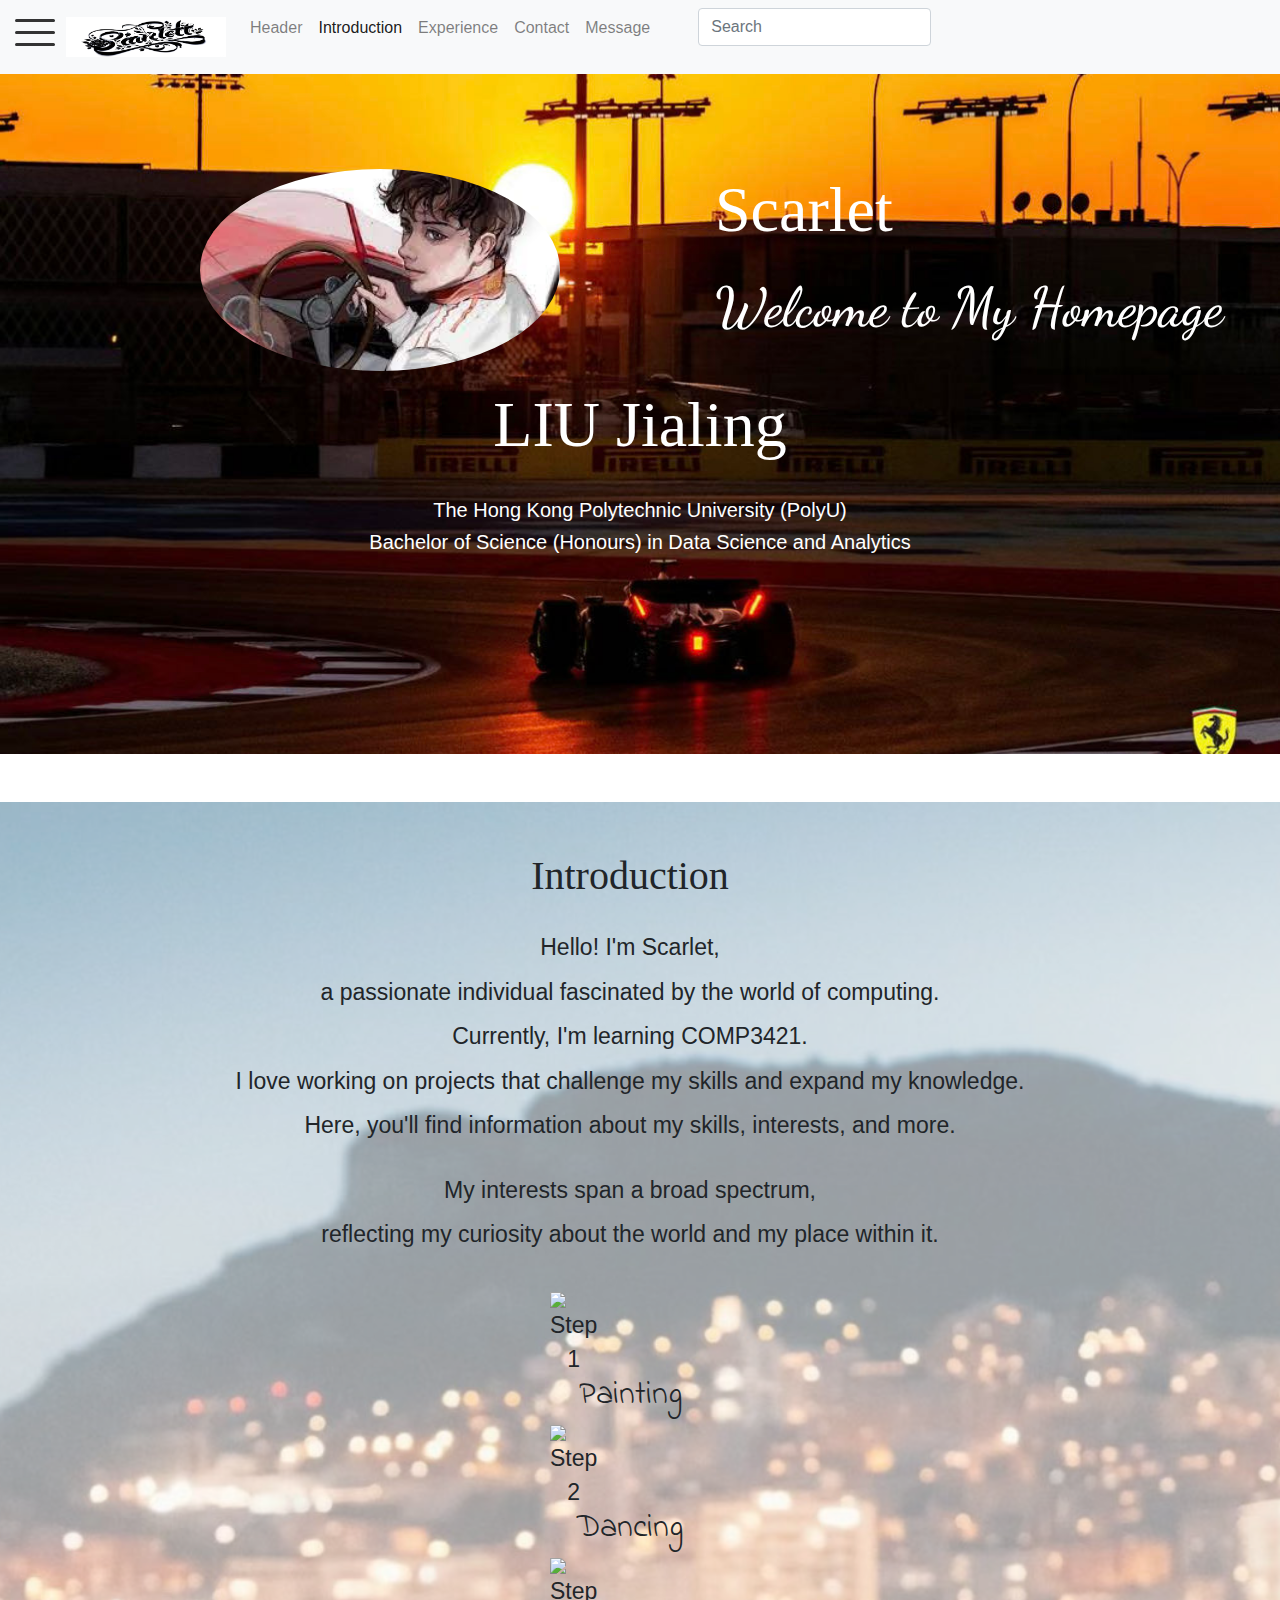
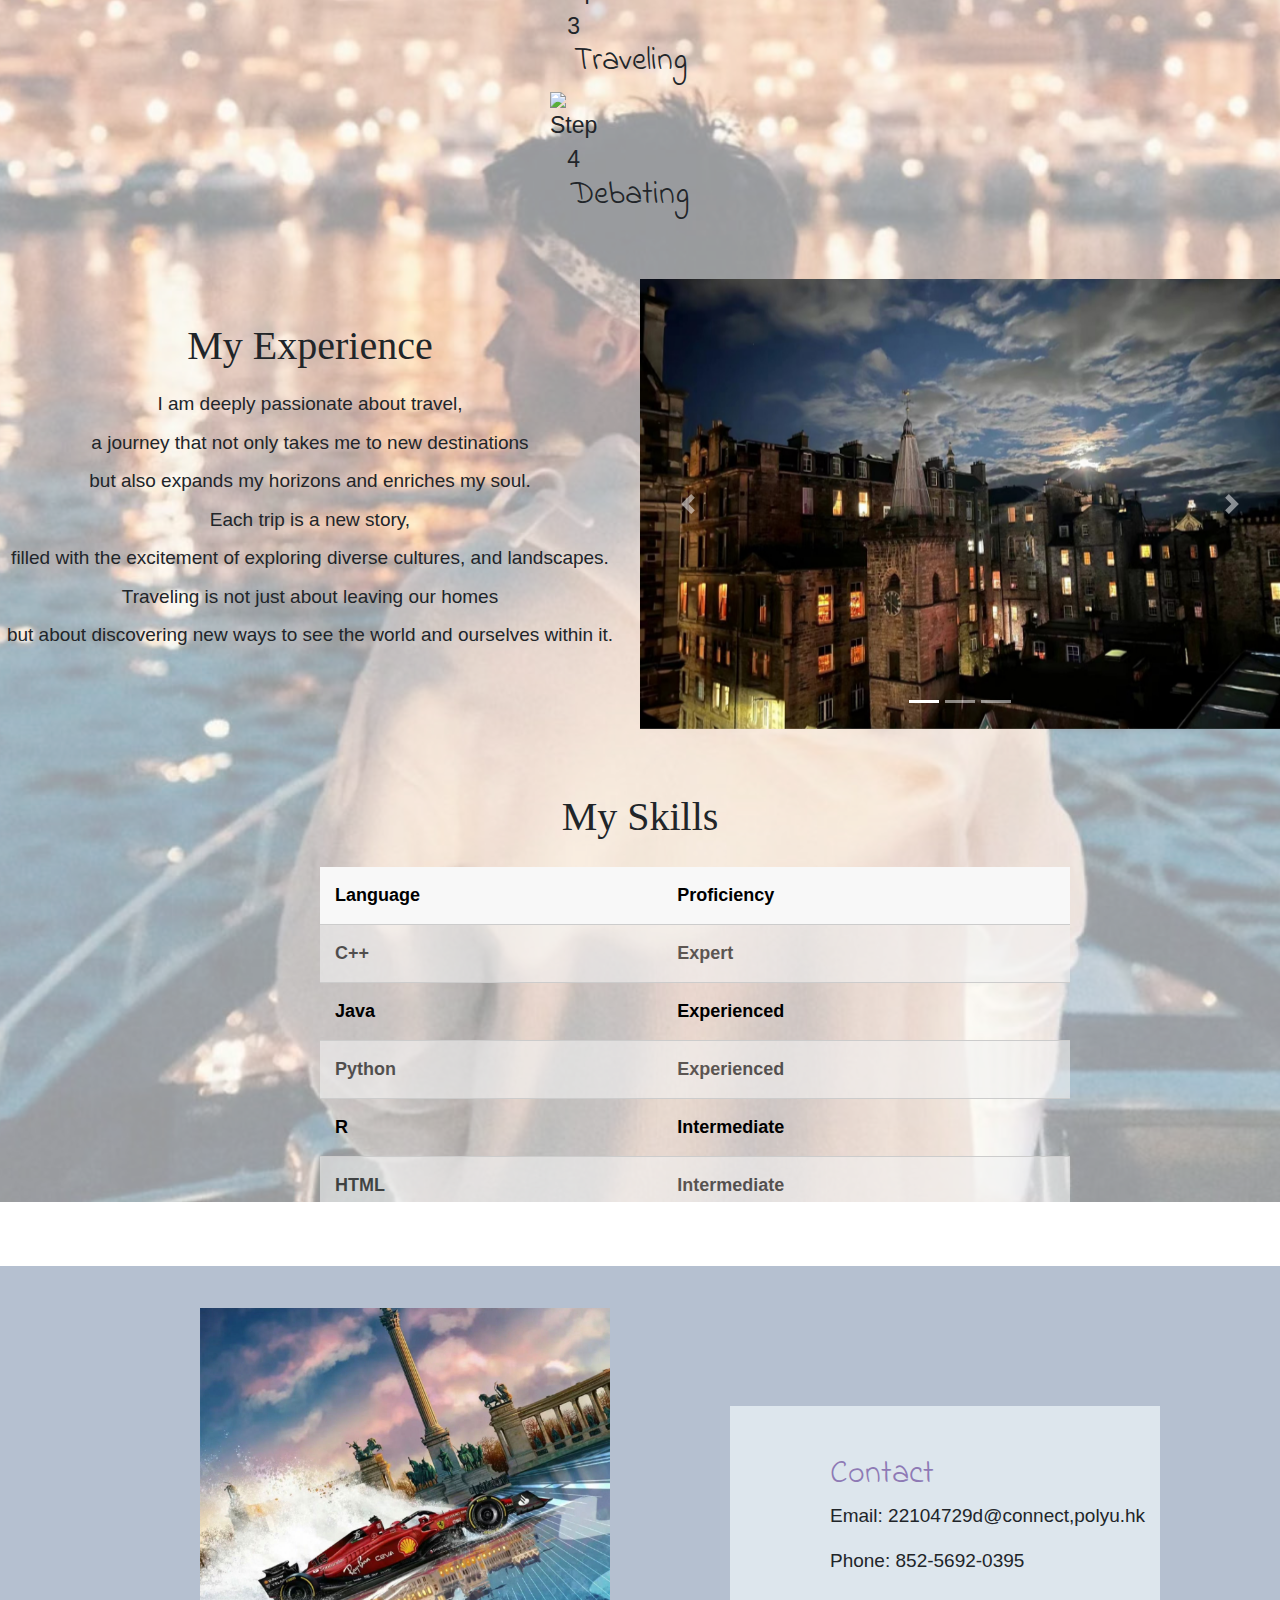
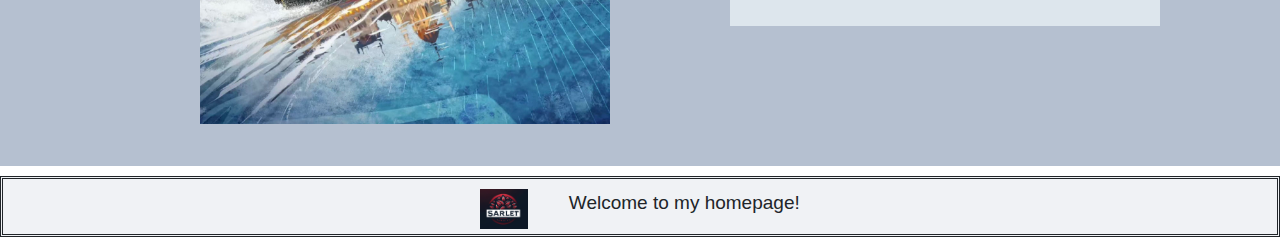
==== index.html @ 81f4aad0 "first commit" ====
<!DOCTYPE html>
<html>
	<head>
		<title>Scarlet Homepage</title>
		<meta charset="utf-8"> 
		<meta name="viewport" content="width=device-width, initial-scale=1.0">
		<meta name="keywords" content="important points">
		<meta name="description" content="how to describe">
		<meta name="author" content="who">
 
    		<link href="style.css" rel="stylesheet">
    		<link rel="stylesheet" href="https://stackpath.bootstrapcdn.com/bootstrap/4.5.2/css/bootstrap.min.css">
		<link href="https://fonts.googleapis.com/css2?family=Dancing+Script:wght@700&display=swap" rel="stylesheet">
		<link href="https://fonts.googleapis.com/css2?family=Indie+Flower&display=swap" rel="stylesheet">



	</head>
	<body>
	    <nav class="navbar navbar-expand-lg navbar-light bg-light">
    

    		<div class="custom-navbar-toggler" onclick="toggleNavbar()">
        	   <span></span>
            	   <span></span>
        	   <span></span>
    		</div>

    		<a href="index.html" class="navbar-brand logo hidden-xs">
        		<img src="logo1.png" alt="Logo" style="height: 40px; margin-left: 50px;">
    		</a>

   
    		<button class="navbar-toggler" type="button" data-toggle="collapse" data-target="#navbarNavDropdown" aria-controls="navbarNavDropdown" aria-expanded="false" aria-label="Toggle navigation">
        	    <span class="navbar-toggler-icon"></span>
    		</button>

 
    		<div class="collapse navbar-collapse" id="navbarNavDropdown">
        	    <ul class="navbar-nav mr-auto">
            		<li class="nav-item">
                	    <a class="nav-link" href="#headd">Header</a>
            		</li>
            		<li class="nav-item">
                	    <a class="nav-link active" href="#index1">Introduction</a>
            		</li>
            		<li class="nav-item">
                	    <a class="nav-link" href="#experience">Experience</a>
            		</li>
            		<li class="nav-item">
                	    <a class="nav-link" href="#index3">Contact</a>
            		</li>
            		<li class="nav-item contact-link">
                	    <a class="nav-link" href="index4.html">Message</a>
            		</li>
            		<li class="nav-item">
                	    <form class="form-inline my-2 my-lg-0">
                    		<input class="form-control mr-sm-2" type="search" placeholder="Search" aria-label="Search">
                	    </form>
            		</li>
        	    </ul>
    		</div>
	    </nav>

	    <div class="custom-navbar-collapse" id="customNavbarNavDropdown">
		<ul class="navbar-nav">

                    <li class="nav-item">
                        <a class="navbar-drawer-item s-font-body selected" href="#headd">Header</a>
                    </li>
                    <li class="nav-item">
                        <a class="navbar-drawer-item s-font-body selected" href="#index1">Introduction</a>
                    </li>
                    <li class="nav-item">
                        <a class="navbar-drawer-item s-font-body selected" href="#experience">Experience</a>
                    </li>
                    <li class="nav-item">
                        <a class="navbar-drawer-item s-font-body selected" href="#index3">Contact</a>
                    </li>
                    <li class="nav-item contact-link">
                        <a class="navbar-drawer-item s-font-body selected" href="index4.html">Message</a>
                    </li>
                    <li class="nav-item">
                        <form class="form-inline my-2 my-lg-0">
                            <input class="form-control mr-sm-2" type="search" placeholder="Search" aria-label="Search">
                        </form>
                    </li>
		    <li>
			<img src="logo4c.png" alt="Logo" style="height: 110px; width: 220px; margin:10px;">
		    </li>
        	</ul>
    	    </div>
        
	    <div class="blog-masthead" id="headd">

    		<div style="display: flex; align-items: center;">
        	    <img src="lec.jpeg" alt="Charles Leclerc" class="img rounded-circle mb-3" style="position: center bottom;">

        	    <div style="color: white; margin-left: 155px; font-family: 'Dancing Script', cursive;">
	    		<p class="name"> Scarlet</p>
            		<h1 style="font-size: 55px;">Welcome to My Homepage</h1>
        	    </div>
    		</div>

    		<div class="introname text-center" style="color: white;">
		    <h1 style="margin-bottom: 35px; font-family: 'Tangerine', cursive; font-size: 64px;">LIU Jialing</h1>
        	    <h5>The Hong Kong Polytechnic University (PolyU)</h5>
        	    <h5 style="margin-bottom: 10px;">Bachelor of Science (Honours) in Data Science and Analytics </h5>
    		</div>
	    </div>

	    <div class="containerintro text-center mt-5" id="index1">

		<ul class="skills-list" style="font-size: 19px; margin-top: 50px;">
	    	    <div style="margin-bottom: 10px; font-family: inherit; font-size: 23px;">
			<li style="margin-bottom: 30px;"><h1 style="font-family: 'Tangerine', cursive;">Introduction</h1></li>
			<li>Hello! I'm Scarlet,</li>
			<li>a passionate individual fascinated by the world of computing.</li>
			<li>Currently, I'm learning COMP3421.</li>
			<li>I love working on projects that challenge my skills and expand my knowledge.</li>
			<li>Here, you'll find information about my skills, interests, and more.</li>

			<li style="margin-top: 30px;">My interests span a broad spectrum,</li>
			<li>reflecting my curiosity about the world and my place within it.</li>
			<li style="margin-bottom: 30px;"><Here's a glimpse into the passions that drive me:</li>
	    	    <div>

		    <li>
			<span class="indicator"><img src="https://www.nurx.com/wp-content/themes/nurx-theme-lazyload/static/images/svg/new-circle-1.svg" alt="Step 1" class="icon"></span>
			<h2>Painting</h2>
		    </li>
        	    <li>
			<span class="indicator"><img src="https://www.nurx.com/wp-content/themes/nurx-theme-lazyload/static/images/svg/new-circle-2.svg" alt="Step 2" class="icon"></span>
			<h2>Dancing</h2>
		    </li>
		    <li>
			<span class="indicator"><img src="https://www.nurx.com/wp-content/themes/nurx-theme-lazyload/static/images/svg/new-circle-3.svg" alt="Step 3" class="icon"></span>
			<h2>Traveling</h2>
		    </li>
        	    <li>
			<span class="indicator"><img src="https://www.nurx.com/wp-content/themes/nurx-theme-lazyload/static/images/svg/new-circle-4.svg" alt="Step 4" class="icon"></span>
			<h2>Debating</h2>
		    </li>

		</ul>

        
		<div class="page-layout" >

		    <ul class="skills-list" style="font-size: 19px; font-family: font-family: 'Tangerine', cursive;">

			<li style="margin-top: 10px; margin-bottom: 20px;"><h1 style="font-family: 'Tangerine', cursive;">My Experience</h1></li>
			<li>I am deeply passionate about travel,</li>
			<li>a journey that not only takes me to new destinations</li>
			<li>but also expands my horizons and enriches my soul.</li>
			<li>Each trip is a new story, </li>
			<li>filled with the excitement of exploring diverse cultures, and landscapes.</li>
			<li>Traveling is not just about leaving our homes </li>
			<li style="margin-bottom: 30px;">but about discovering new ways to see the world and ourselves within it.</li>
	
		    </ul>
        
		    <section id="experience">
            		<div id="myCarousel" class="carousel slide wow fadeInDown" data-ride="carousel">
       
        		    <ol class="carousel-indicators">
            			<li data-target="#myCarousel" data-slide-to="0" class="active"></li>
            			<li data-target="#myCarousel" data-slide-to="1"></li>
            			<li data-target="#myCarousel" data-slide-to="2"></li>
        		    </ol>

       
        		    <div class="carousel-inner">
            		    	<div class="carousel-item active">
                		    <img src="pic1.jpg" alt="first" class="d-block w-100" usemap="#workmap1">
				    <map name="workmap1">
  					<area shape="rect" coords="34,44,777,400" alt="one" href="https://en.wikipedia.org/wiki/Edinburgh">
				    </map>
            		        </div>

            		        <div class="carousel-item">
                		    <img src="pic2.jpg" alt="second" class="d-block w-100" usemap="#workmap2">
				    <map name="workmap2">
  					<area shape="rect" coords="34,44,777,400" alt="two" href="https://en.wikipedia.org/wiki/Times_Square">
				    </map>
            		        </div>

            		        <div class="carousel-item">
               			    <img src="pic9.png" alt="third" class="d-block w-100" usemap="#workmap3">
				    <map name="workmap3">
  					<area shape="rect" coords="34,44,777,400" alt="three" href="chttps://en.wikipedia.org/wiki/Formula_One">
				    </map>
            		        </div>
        	    	    </div>

        		    <a class="carousel-control-prev" href="#myCarousel" role="button" data-slide="prev">
            			<span class="carousel-control-prev-icon" aria-hidden="true"></span>
            			<span class="sr-only">Previous</span>
        		    </a>
        		    <a class="carousel-control-next" href="#myCarousel" role="button" data-slide="next">
            			<span class="carousel-control-next-icon" aria-hidden="true"></span>
            			<span class="sr-only">Next</span>
        		    </a>
   	    		</div>
		    </section>
		</div>

		<div class="table-content">
	    	    <h1 style="font-family: 'Tangerine', cursive;">My Skills</h1>
	    	    <table>
                	<tbody>
			    <tr>
                            	<th>Language</th>
                            	<th>Proficiency</th>
                            
                            </tr>
                            <tr>
                            	<td>C++</td>
                            	<td>Expert</td>
                            
                            </tr>
                            <tr>
                            	<td>Java</td>
                            	<td>Experienced</td>
                            
                            </tr>
			    <tr>
                                <td>Python</td>
                                <td>Experienced</td>
                            
                            </tr>
			    <tr>
                            	<td>R</td>
                            	<td>Intermediate</td>
                            
                            </tr>
			    <tr>
                            	<td>HTML</td>
                            	<td>Intermediate</td>
                            
                            </tr>
                	</tbody>
            	    </table>
        	</div>
      
    	    </div>

	</div>


	<div class="contact-flex">
    	    <img src="pic7.png" alt="picture 5" class="flex-img">
    	    <div class="solid" id="index3">
        	<h2 style="color:#8E7AB5;">Contact</h2>
        	<p>Email:  22104729d@connect,polyu.hk</p>
        	<p>Phone: 852-5692-0395</p>
            </div>
	</div>

	<div class="blog-footer">
    	    <a href="index.html" class="navbar-brand logo hidden-xs">
        	<img src="logoS.png" alt="Logo" style="height: 40px; ">
            </a>
   	    <p class="text-center" style="margin-top: 5px;">Welcome to my homepage!</p>
	</div>



        <script src="https://code.jquery.com/jquery-3.5.1.slim.min.js"></script>
        <script src="https://stackpath.bootstrapcdn.com/bootstrap/4.5.2/js/bootstrap.bundle.min.js"></script>
        <script>
        	function toggleNavbar() {
            	    var navbarCollapse = document.getElementById("customNavbarNavDropdown");
            	    if (navbarCollapse.style.display === "none" || navbarCollapse.style.display === "") {
                 	navbarCollapse.style.display = "block";
            	    } else {
                	navbarCollapse.style.display = "none";
            	    }
       	 	}

		function closeNavbar() {
    		    var navbar = document.getElementById("customNavbarNavDropdown");
    		    navbar.style.display = "none";
		}

    	</script>

    </body>
</html>
---- style.css ----
body {
    font-family: 'Segoe UI', Tahoma, Geneva, Verdana, sans-serif;
    background-color: black;
    
}

.blog-masthead{
    background-image: url('pic3.jpg'); 
    background-size: cover;
    background-position: 50% 23.5%;
    height: 680px;
   
}

.page-layout {
    display: flex;
    justify-content: flex-end; 
    align-items: center;
    height: 450px;
    Margin-top: 5%;
    Margin-bottom: 5%;
    background-size: unset;
    background-color: transparent;
    
}

.name{
	margin-top: 50px;
	font-family: 'Tangerine', cursive;
	font-size: 64px;
}

.skills-list {
    padding: 0;
    margin-right: 20px; 
    flex-grow: 1; 
}



section {
    width: 50%;
}

.carousel-item img {
    width: 100%;
    height: auto; 
    object-fit: cover; 
    max-height: 450px; 
}

.containerintro {
    position: relative; 
    Size: cover;
    height: 2000px;
    Margin-bottom: 5%;
    padding: 0;
    overflow: hidden; 
}

.containerintro::before {
    content: "";
    position: absolute;
    top: 0;
    left: 0;
    right: 0;
    bottom: 0;
    background-image: url("pic6.png");
    background-size: cover;
    background-position: center;
    background-repeat: no-repeat;
    opacity: 0.4; 
    z-index: -1;
}

p {
    display: block;
    margin-block-start: 3em;
    margin-block-end: 2em;
    font-size: 19px;
}

.img {
    width: 360px; 
    border-radius: 50%;
    border: none; 
    Margin-left: 200px;
    Margin-top: 95px;
}

.table-content table {
    width: 750px;
    border-collapse: collapse; 
    margin-top: 2%;
    Margin-left: 25%;
    font-family: 'Arial', sans-serif; 
    font-size: 18px; 
    text-align: left; 
}

.table-content th, .table-content td {
    padding: 15px; 
    border-bottom: 1px solid #cccccc; 
}

.table-content th {
    font-weight: bold; 
    color: #000;
    background-color: #f8f8f8; 
    
}

.table-content tr:last-child td {
    border-bottom: none; 
}

.table-content td {
    color: #000; 
}


.table-content tr:nth-child(even) td {
    background-color: #f2f2f2; 
    opacity: 0.6;
}

.table-content tr td:first-child {
    font-weight: bold; 
}


.table-content tr td:last-child {
    color: #000; 
    font-weight: bold; 
}


.form-control, .btn-primary {
    border-radius: 20px;
    Margin-left: 10px;
    Margin-bottom: 20px;
}


.form-control:focus, .btn-primary:focus {
    box-shadow: 0 0 8px rgba(0, 123, 255, 0.5);
}

.contact-link {
    margin-right: 30px;
}

.solid{
   
    padding-top: 50px;
    padding-left: 100px;
    width: 430px;
    height: 220px;
    margin-left: 100px; 
    background-color: #DDE6ED;
}

.custom-navbar-toggler {
    position: fixed;
    top: 15px;
    left: 15px;
    display: flex;
    flex-direction: column;
    justify-content: space-around;
    width: 40px;
    height: 35px;
    cursor: pointer;
    z-index: 1050; 
}

.custom-navbar-toggler span {
    display: block;
    height: 3px;
    background-color: #333;
    border-radius: 2px;
}

.custom-navbar-collapse {
    display: none; 
    position: fixed;
    top: 0;
    left: 0;
    width: 250px;;
    height: 100%;
    background-color: white; 
    padding-top: 60px; 
    z-index: 1040; 
}


.custom-navbar-collapse ul li a {
    display: block;
    padding: 10px;
    text-decoration: none;
    color: #000;
}

.skills-list li {
    margin-bottom: 10px;
}


.navbar-brand img {
    height: 45px;
}

.contact-flex {
    display: flex; 
    background-color: #B5C0D0;
    margin-top: 20px;
    Height: 500px;
    align-items: center; 
    gap: 20px; 
}

.flex-img {
    max-width: 410px; 
    margin-bottom: 100px;
    Margin-top: 100px;
    Margin-left: 200px;
    height: auto; 
    
}

.icon {
    width: 50px; 
    height: 50px; 
    align-items: center; 
    margin-left: 550px;
    margin-bottom: 0;
}


H2{
    font-family: 'Indie Flower', cursive;
    font-weight: bold;
}    

.skills-list .indicator {
    display: block;
    min-width: 30px;
    max-width: 30px;
    margin-bottom: 0;
}

.blog-footer {
    background-color: #f0f2f5;
    display: flex; 
    align-items: center; 
    justify-content: center; 
    gap: 25px; 
    Border: double;
    Margin-top: 10px; 
    padding-top: 5px;
}
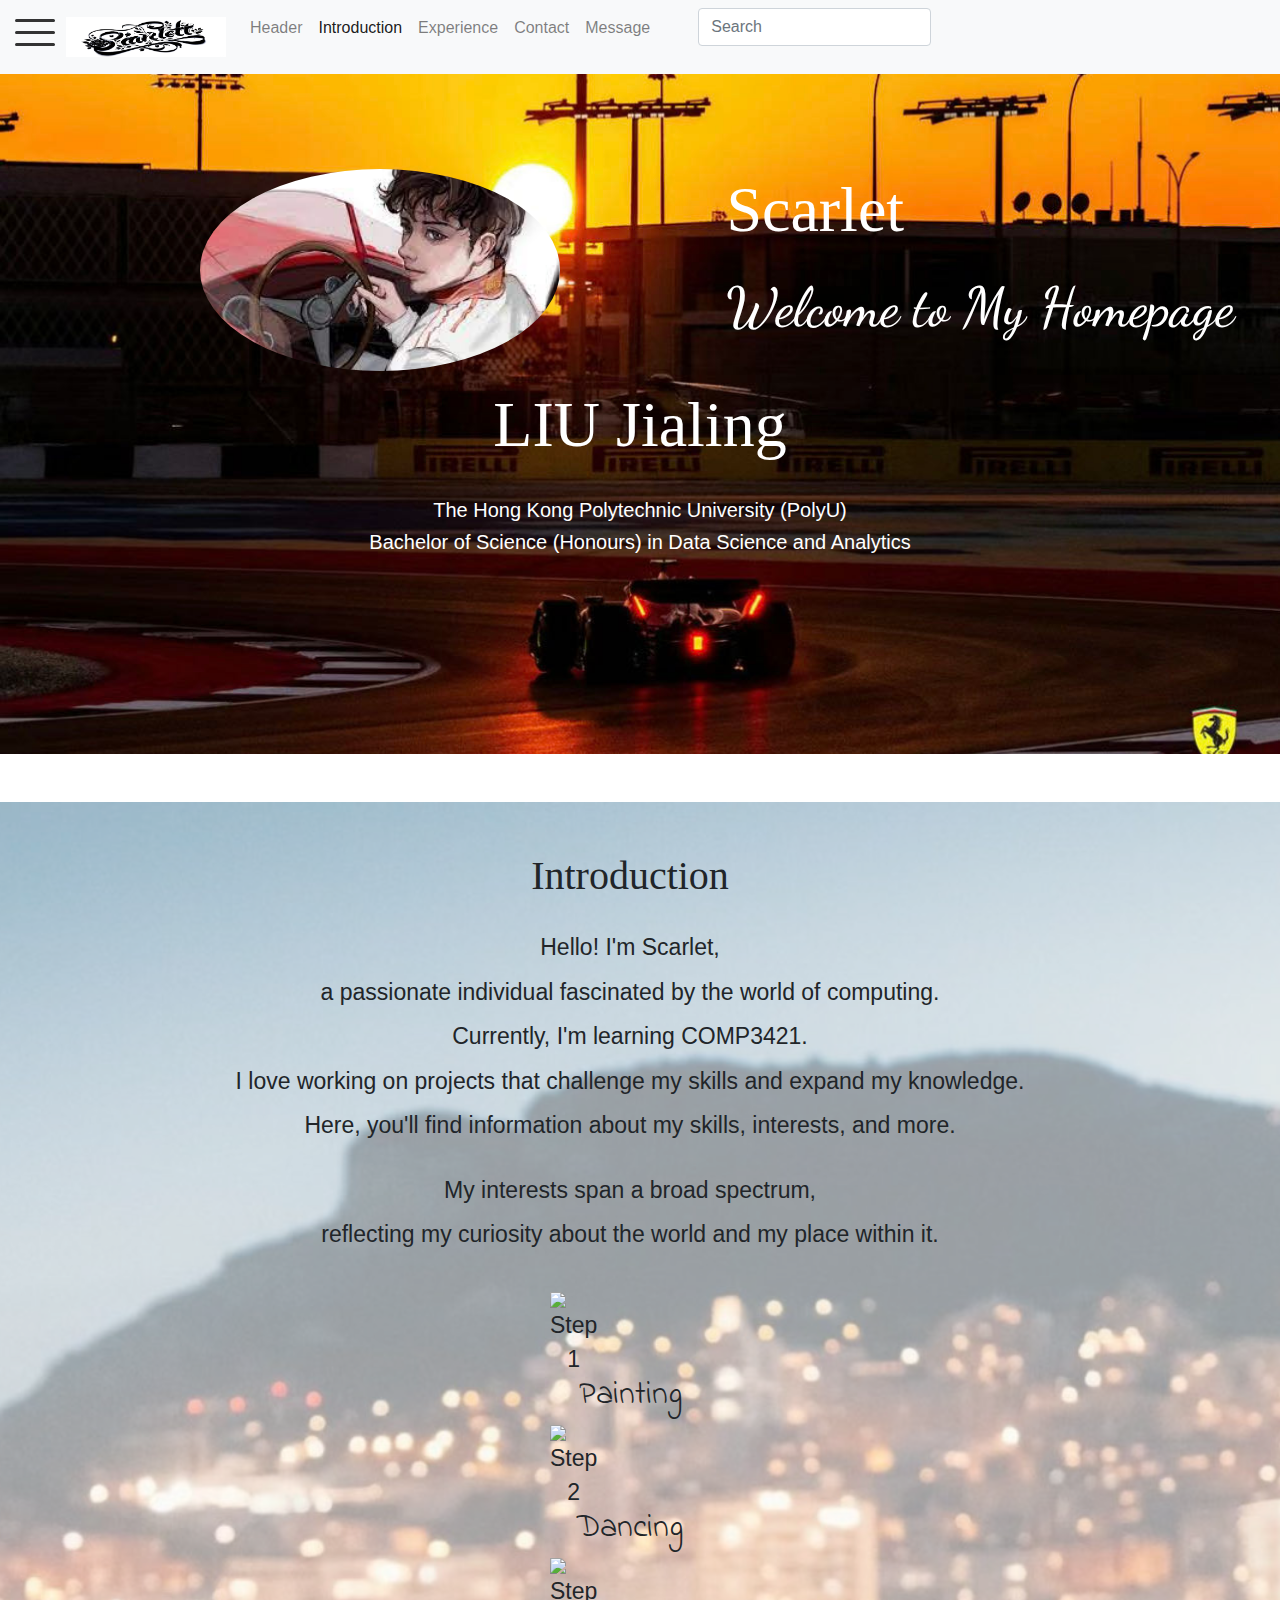
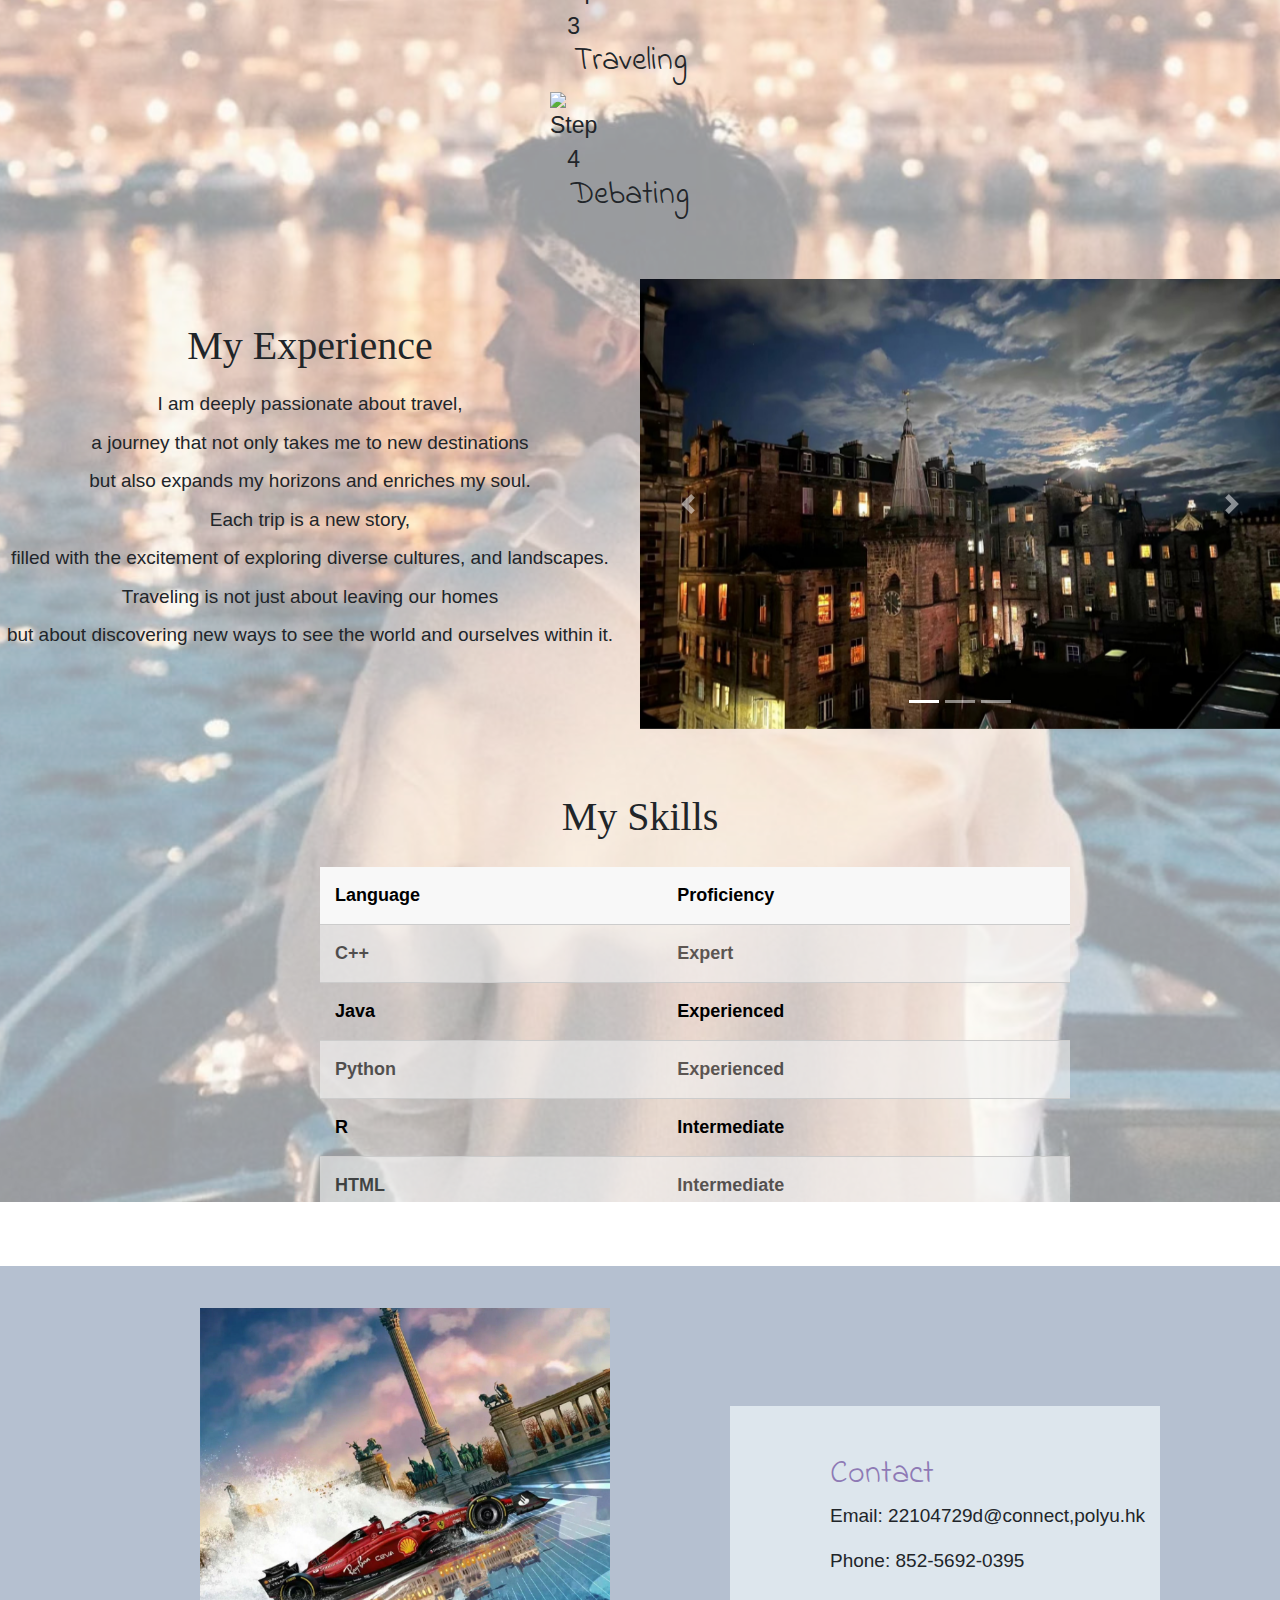
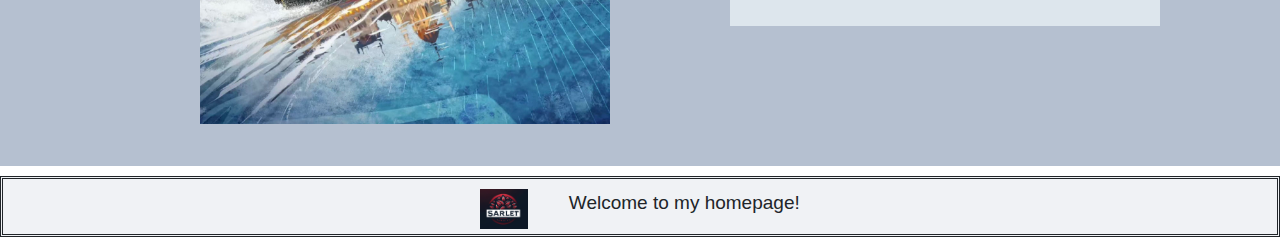
==== commit ffac5f39: "second commit" ====
--- a/index.html
+++ b/index.html
@@ -96,7 +96,7 @@
     		<div style="display: flex; align-items: center;">
         	    <img src="lec.jpeg" alt="Charles Leclerc" class="img rounded-circle mb-3" style="position: center bottom;">
 
-        	    <div style="color: white; margin-left: 155px; font-family: 'Dancing Script', cursive;">
+        	    <div style="color: white; margin-left: 13%; font-family: 'Dancing Script', cursive;">
 	    		<p class="name"> Scarlet</p>
             		<h1 style="font-size: 55px;">Welcome to My Homepage</h1>
         	    </div>
